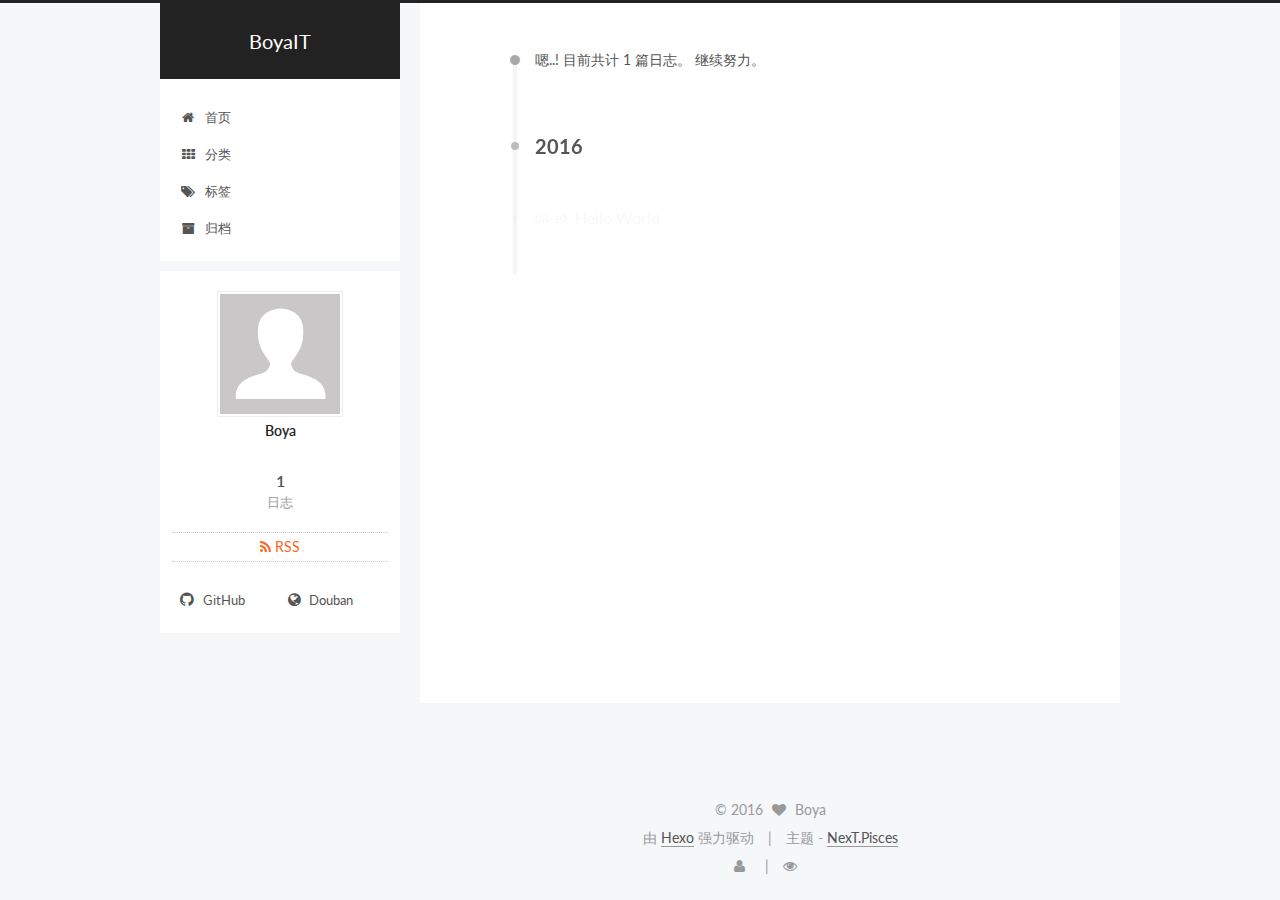
==== archives/index.html @ b57601bb "Site updated: 2016-08-10 15:43:13" ====
<!doctype html>



  


<html class="theme-next pisces use-motion">
<head>
  <meta charset="UTF-8"/>
<meta http-equiv="X-UA-Compatible" content="IE=edge,chrome=1" />
<meta name="viewport" content="width=device-width, initial-scale=1, maximum-scale=1"/>



<meta http-equiv="Cache-Control" content="no-transform" />
<meta http-equiv="Cache-Control" content="no-siteapp" />












  
  
  <link href="/vendors/fancybox/source/jquery.fancybox.css?v=2.1.5" rel="stylesheet" type="text/css" />




  
  
  
  

  
    
    
  

  

  

  

  

  
    
    
    <link href="//fonts.googleapis.com/css?family=Lato:300,300italic,400,400italic,700,700italic&subset=latin,latin-ext" rel="stylesheet" type="text/css">
  






<link href="/vendors/font-awesome/css/font-awesome.min.css?v=4.4.0" rel="stylesheet" type="text/css" />

<link href="/css/main.css?v=5.0.1" rel="stylesheet" type="text/css" />


  <meta name="keywords" content="Hexo, NexT" />





  <link rel="alternate" href="/atom.xml" title="BoyaIT" type="application/atom+xml" />




  <link rel="shortcut icon" type="image/x-icon" href="/favicon.ico?v=5.0.1" />






<meta property="og:type" content="website">
<meta property="og:title" content="BoyaIT">
<meta property="og:url" content="http://boyait.me/archives/index.html">
<meta property="og:site_name" content="BoyaIT">
<meta name="twitter:card" content="summary">
<meta name="twitter:title" content="BoyaIT">



<script type="text/javascript" id="hexo.configuration">
  var NexT = window.NexT || {};
  var CONFIG = {
    scheme: 'Pisces',
    sidebar: {"position":"left","display":"post"},
    fancybox: true,
    motion: true,
    duoshuo: {
      userId: 6317087867717813000,
      author: 'Boya'
    }
  };
</script>




  <link rel="canonical" href="http://boyait.me/archives/"/>

  <title> 归档 | BoyaIT </title>
</head>

<body itemscope itemtype="http://schema.org/WebPage" lang="zh-Hans">

  



  <script type="text/javascript">
    var _hmt = _hmt || [];
    (function() {
      var hm = document.createElement("script");
      hm.src = "//hm.baidu.com/hm.js?7f5e2e673a585fde749315198b9be426";
      var s = document.getElementsByTagName("script")[0];
      s.parentNode.insertBefore(hm, s);
    })();
  </script>








  
  
    
  

  <div class="container one-collumn sidebar-position-left  page-archive  ">
    <div class="headband"></div>

    <header id="header" class="header" itemscope itemtype="http://schema.org/WPHeader">
      <div class="header-inner"><div class="site-meta ">
  

  <div class="custom-logo-site-title">
    <a href="/"  class="brand" rel="start">
      <span class="logo-line-before"><i></i></span>
      <span class="site-title">BoyaIT</span>
      <span class="logo-line-after"><i></i></span>
    </a>
  </div>
  <p class="site-subtitle"></p>
</div>

<div class="site-nav-toggle">
  <button>
    <span class="btn-bar"></span>
    <span class="btn-bar"></span>
    <span class="btn-bar"></span>
  </button>
</div>

<nav class="site-nav">
  

  
    <ul id="menu" class="menu">
      
        
        <li class="menu-item menu-item-home">
          <a href="/" rel="section">
            
              <i class="menu-item-icon fa fa-fw fa-home"></i> <br />
            
            首页
          </a>
        </li>
      
        
        <li class="menu-item menu-item-categories">
          <a href="/categories" rel="section">
            
              <i class="menu-item-icon fa fa-fw fa-th"></i> <br />
            
            分类
          </a>
        </li>
      
        
        <li class="menu-item menu-item-tags">
          <a href="/tags" rel="section">
            
              <i class="menu-item-icon fa fa-fw fa-tags"></i> <br />
            
            标签
          </a>
        </li>
      
        
        <li class="menu-item menu-item-archives">
          <a href="/archives" rel="section">
            
              <i class="menu-item-icon fa fa-fw fa-archive"></i> <br />
            
            归档
          </a>
        </li>
      

      
    </ul>
  

  
</nav>

 </div>
    </header>

    <main id="main" class="main">
      <div class="main-inner">
        <div class="content-wrap">
          <div id="content" class="content">
            

  <section id="posts" class="posts-collapse">
    <span class="archive-move-on"></span>

    <span class="archive-page-counter">
      
      
      
        
      
      嗯..! 目前共计 1 篇日志。 继续努力。
    </span>

    

      
      
      

      
        
        <div class="collection-title">
          <h2 class="archive-year motion-element" id="archive-year-2016">2016</h2>
        </div>
      
      

      

  <article class="post post-type-normal" itemscope itemtype="http://schema.org/Article">
    <header class="post-header">

      <h1 class="post-title">
        
            <a class="post-title-link" href="/articles/2016/08/10/hello-world/" itemprop="url">
              
                <span itemprop="name">Hello World</span>
              
            </a>
        
      </h1>

      <div class="post-meta">
        <time class="post-time" itemprop="dateCreated"
              datetime="2016-08-10T13:40:11+08:00"
              content="2016-08-10" >
          08-10
        </time>
      </div>

    </header>
  </article>



    

  </section>

  



          </div>
          


          

        </div>
        
          
  
  <div class="sidebar-toggle">
    <div class="sidebar-toggle-line-wrap">
      <span class="sidebar-toggle-line sidebar-toggle-line-first"></span>
      <span class="sidebar-toggle-line sidebar-toggle-line-middle"></span>
      <span class="sidebar-toggle-line sidebar-toggle-line-last"></span>
    </div>
  </div>

  <aside id="sidebar" class="sidebar">
    <div class="sidebar-inner">

      

      

      <section class="site-overview sidebar-panel  sidebar-panel-active ">
        <div class="site-author motion-element" itemprop="author" itemscope itemtype="http://schema.org/Person">
          <img class="site-author-image" itemprop="image"
               src="/images/avatar.gif"
               alt="Boya" />
          <p class="site-author-name" itemprop="name">Boya</p>
          <p class="site-description motion-element" itemprop="description"></p>
        </div>
        <nav class="site-state motion-element">
          <div class="site-state-item site-state-posts">
            <a href="/archives">
              <span class="site-state-item-count">1</span>
              <span class="site-state-item-name">日志</span>
            </a>
          </div>

          

          

        </nav>

        
          <div class="feed-link motion-element">
            <a href="/atom.xml" rel="alternate">
              <i class="fa fa-rss"></i>
              RSS
            </a>
          </div>
        

        <div class="links-of-author motion-element">
          
            
              <span class="links-of-author-item">
                <a href="https://github.com/boyazuo" target="_blank" title="GitHub">
                  
                    <i class="fa fa-fw fa-github"></i>
                  
                  GitHub
                </a>
              </span>
            
              <span class="links-of-author-item">
                <a href="https://www.douban.com/people/72585938/" target="_blank" title="Douban">
                  
                    <i class="fa fa-fw fa-globe"></i>
                  
                  Douban
                </a>
              </span>
            
          
        </div>

        
        

        
        

      </section>

      

    </div>
  </aside>


        
      </div>
    </main>

    <footer id="footer" class="footer">
      <div class="footer-inner">
        <div class="copyright" >
  
  &copy; 
  <span itemprop="copyrightYear">2016</span>
  <span class="with-love">
    <i class="fa fa-heart"></i>
  </span>
  <span class="author" itemprop="copyrightHolder">Boya</span>
</div>

<div class="powered-by">
  由 <a class="theme-link" href="https://hexo.io">Hexo</a> 强力驱动
</div>

<div class="theme-info">
  主题 -
  <a class="theme-link" href="https://github.com/iissnan/hexo-theme-next">
    NexT.Pisces
  </a>
</div>

        

<div class="busuanzi-count">

  <script async src="https://dn-lbstatics.qbox.me/busuanzi/2.3/busuanzi.pure.mini.js"></script>

  
    <span class="site-uv"><i class="fa fa-user"></i><span class="busuanzi-value" id="busuanzi_value_site_uv"></span></span>
  

  
    <span class="site-pv"><i class="fa fa-eye"></i><span class="busuanzi-value" id="busuanzi_value_site_pv"></span></span>
  
  
</div>



        
      </div>
    </footer>

    <div class="back-to-top">
      <i class="fa fa-arrow-up"></i>
    </div>
  </div>

  

<script type="text/javascript">
  if (Object.prototype.toString.call(window.Promise) !== '[object Function]') {
    window.Promise = null;
  }
</script>









  



  
  <script type="text/javascript" src="/vendors/jquery/index.js?v=2.1.3"></script>

  
  <script type="text/javascript" src="/vendors/fastclick/lib/fastclick.min.js?v=1.0.6"></script>

  
  <script type="text/javascript" src="/vendors/jquery_lazyload/jquery.lazyload.js?v=1.9.7"></script>

  
  <script type="text/javascript" src="/vendors/velocity/velocity.min.js?v=1.2.1"></script>

  
  <script type="text/javascript" src="/vendors/velocity/velocity.ui.min.js?v=1.2.1"></script>

  
  <script type="text/javascript" src="/vendors/fancybox/source/jquery.fancybox.pack.js?v=2.1.5"></script>


  


  <script type="text/javascript" src="/js/src/utils.js?v=5.0.1"></script>

  <script type="text/javascript" src="/js/src/motion.js?v=5.0.1"></script>



  
  


  <script type="text/javascript" src="/js/src/affix.js?v=5.0.1"></script>

  <script type="text/javascript" src="/js/src/schemes/pisces.js?v=5.0.1"></script>



  
  
    <script type="text/javascript" id="motion.page.archive">
      $('.archive-year').velocity('transition.slideLeftIn');
    </script>
  


  


  <script type="text/javascript" src="/js/src/bootstrap.js?v=5.0.1"></script>



  

  
    
  

  <script type="text/javascript">
    var duoshuoQuery = {short_name:"boyait"};
    (function() {
      var ds = document.createElement('script');
      ds.type = 'text/javascript';ds.async = true;
      ds.id = 'duoshuo-script';
      ds.src = (document.location.protocol == 'https:' ? 'https:' : 'http:') + '//static.duoshuo.com/embed.js';
      ds.charset = 'UTF-8';
      (document.getElementsByTagName('head')[0]
      || document.getElementsByTagName('body')[0]).appendChild(ds);
    })();
  </script>

  
    
    <script src="/vendors/ua-parser-js/dist/ua-parser.min.js?v=0.7.9"></script>
    <script src="/js/src/hook-duoshuo.js"></script>
  






  
  

  

  

  
  <script src="https://cdn1.lncld.net/static/js/av-core-mini-0.6.1.js"></script>
  <script>AV.initialize("lYGAeiNfBpn5uEv090cqtEOA-gzGzoHsz", "VI514icmDqHjA07w2UL7P1Bz");</script>
  <script>
    function showTime(Counter) {
      var query = new AV.Query(Counter);
      var entries = [];
      var $visitors = $(".leancloud_visitors");

      $visitors.each(function () {
        entries.push( $(this).attr("id").trim() );
      });

      query.containedIn('url', entries);
      query.find()
        .done(function (results) {
          var COUNT_CONTAINER_REF = '.leancloud-visitors-count';

          if (results.length === 0) {
            $visitors.find(COUNT_CONTAINER_REF).text(0);
            return;
          }

          for (var i = 0; i < results.length; i++) {
            var item = results[i];
            var url = item.get('url');
            var time = item.get('time');
            var element = document.getElementById(url);

            $(element).find(COUNT_CONTAINER_REF).text(time);
          }
          for(var i = 0; i < entries.length; i++) {
            var url = entries[i];
            var element = document.getElementById(url);
            var countSpan = $(element).find(COUNT_CONTAINER_REF);
            if( countSpan.text() == '') {
              countSpan.text(0);
            }
          }
        })
        .fail(function (object, error) {
          console.log("Error: " + error.code + " " + error.message);
        });
    }

    function addCount(Counter) {
      var $visitors = $(".leancloud_visitors");
      var url = $visitors.attr('id').trim();
      var title = $visitors.attr('data-flag-title').trim();
      var query = new AV.Query(Counter);

      query.equalTo("url", url);
      query.find({
        success: function(results) {
          if (results.length > 0) {
            var counter = results[0];
            counter.fetchWhenSave(true);
            counter.increment("time");
            counter.save(null, {
              success: function(counter) {
                var $element = $(document.getElementById(url));
                $element.find('.leancloud-visitors-count').text(counter.get('time'));
              },
              error: function(counter, error) {
                console.log('Failed to save Visitor num, with error message: ' + error.message);
              }
            });
          } else {
            var newcounter = new Counter();
            /* Set ACL */
            var acl = new AV.ACL();
            acl.setPublicReadAccess(true);
            acl.setPublicWriteAccess(true);
            newcounter.setACL(acl);
            /* End Set ACL */
            newcounter.set("title", title);
            newcounter.set("url", url);
            newcounter.set("time", 1);
            newcounter.save(null, {
              success: function(newcounter) {
                var $element = $(document.getElementById(url));
                $element.find('.leancloud-visitors-count').text(newcounter.get('time'));
              },
              error: function(newcounter, error) {
                console.log('Failed to create');
              }
            });
          }
        },
        error: function(error) {
          console.log('Error:' + error.code + " " + error.message);
        }
      });
    }

    $(function() {
      var Counter = AV.Object.extend("Counter");
      if ($('.leancloud_visitors').length == 1) {
        addCount(Counter);
      } else if ($('.post-title-link').length > 1) {
        showTime(Counter);
      }
    });
  </script>



  

</body>
</html>
---- css/main.css ----
/* normalize.css v3.0.2 | MIT License | git.io/normalize */
html {
  font-family: sans-serif; /* 1 */
  -ms-text-size-adjust: 100%; /* 2 */
  -webkit-text-size-adjust: 100%; /* 2 */
}
body {
  margin: 0;
}
article,
aside,
details,
figcaption,
figure,
footer,
header,
hgroup,
main,
menu,
nav,
section,
summary {
  display: block;
}
audio,
canvas,
progress,
video {
  display: inline-block; /* 1 */
  vertical-align: baseline; /* 2 */
}
audio:not([controls]) {
  display: none;
  height: 0;
}
[hidden],
template {
  display: none;
}
a {
  background-color: transparent;
}
a:active,
a:hover {
  outline: 0;
}
abbr[title] {
  border-bottom: 1px dotted;
}
b,
strong {
  font-weight: bold;
}
dfn {
  font-style: italic;
}
h1 {
  font-size: 2em;
  margin: 0.67em 0;
}
mark {
  background: #ff0;
  color: #000;
}
small {
  font-size: 80%;
}
sub,
sup {
  font-size: 75%;
  line-height: 0;
  position: relative;
  vertical-align: baseline;
}
sup {
  top: -0.5em;
}
sub {
  bottom: -0.25em;
}
img {
  border: 0;
}
svg:not(:root) {
  overflow: hidden;
}
figure {
  margin: 1em 40px;
}
hr {
  -moz-box-sizing: content-box;
  box-sizing: content-box;
  height: 0;
}
pre {
  overflow: auto;
}
code,
kbd,
pre,
samp {
  font-family: monospace, monospace;
  font-size: 1em;
}
button,
input,
optgroup,
select,
textarea {
  color: inherit; /* 1 */
  font: inherit; /* 2 */
  margin: 0; /* 3 */
}
button {
  overflow: visible;
}
button,
select {
  text-transform: none;
}
button,
html input[type="button"],
input[type="reset"],
input[type="submit"] {
  -webkit-appearance: button; /* 2 */
  cursor: pointer; /* 3 */
}
button[disabled],
html input[disabled] {
  cursor: default;
}
button::-moz-focus-inner,
input::-moz-focus-inner {
  border: 0;
  padding: 0;
}
input {
  line-height: normal;
}
input[type="checkbox"],
input[type="radio"] {
  box-sizing: border-box; /* 1 */
  padding: 0; /* 2 */
}
input[type="number"]::-webkit-inner-spin-button,
input[type="number"]::-webkit-outer-spin-button {
  height: auto;
}
input[type="search"] {
  -webkit-appearance: textfield; /* 1 */
  -moz-box-sizing: content-box;
  -webkit-box-sizing: content-box; /* 2 */
  box-sizing: content-box;
}
input[type="search"]::-webkit-search-cancel-button,
input[type="search"]::-webkit-search-decoration {
  -webkit-appearance: none;
}
fieldset {
  border: 1px solid #c0c0c0;
  margin: 0 2px;
  padding: 0.35em 0.625em 0.75em;
}
legend {
  border: 0; /* 1 */
  padding: 0; /* 2 */
}
textarea {
  overflow: auto;
}
optgroup {
  font-weight: bold;
}
table {
  border-collapse: collapse;
  border-spacing: 0;
}
td,
th {
  padding: 0;
}
::selection {
  background: #262a30;
  color: #fff;
}
body {
  position: relative;
  font-family: 'Lato', "PingFang SC", "Microsoft YaHei", sans-serif;
  font-size: 14px;
  line-height: 2;
  color: #555;
  background: #fff;
}
@media (max-width: 767px) {
  body {
    padding-right: 0 !important;
  }
}
@media (min-width: 768px) and (max-width: 991px) {
  body {
    padding-right: 0 !important;
  }
}
@media (min-width: 1600px) {
  body {
    font-size: 16px;
  }
}
h1,
h2,
h3,
h4,
h5,
h6 {
  margin: 0;
  padding: 0;
  font-weight: bold;
  line-height: 1.5;
  font-family: 'Lato', "PingFang SC", "Microsoft YaHei", sans-serif;
}
h2,
h3,
h4,
h5,
h6 {
  margin: 20px 0 15px;
}
h1 {
  font-size: 22px;
}
@media (max-width: 767px) {
  h1 {
    font-size: 18px;
  }
}
h2 {
  font-size: 20px;
}
@media (max-width: 767px) {
  h2 {
    font-size: 16px;
  }
}
h3 {
  font-size: 18px;
}
@media (max-width: 767px) {
  h3 {
    font-size: 14px;
  }
}
h4 {
  font-size: 16px;
}
@media (max-width: 767px) {
  h4 {
    font-size: 12px;
  }
}
h5 {
  font-size: 14px;
}
@media (max-width: 767px) {
  h5 {
    font-size: 10px;
  }
}
h6 {
  font-size: 12px;
}
@media (max-width: 767px) {
  h6 {
    font-size: 8px;
  }
}
p {
  margin: 0 0 25px 0;
}
a {
  color: #555;
  text-decoration: none;
  border-bottom: 1px solid #999;
  word-wrap: break-word;
}
a:hover {
  color: #222;
  border-bottom-color: #222;
}
ul {
  list-style: none;
}
blockquote {
  margin: 0;
  padding: 0;
}
img {
  display: block;
  margin: auto;
  max-width: 100%;
  height: auto;
}
hr {
  margin: 40px 0;
  height: 3px;
  border: none;
  background-color: #ddd;
  background-image: repeating-linear-gradient(-45deg, #fff, #fff 4px, transparent 4px, transparent 8px);
}
blockquote {
  padding: 0 15px;
  color: #666;
  border-left: 4px solid #ddd;
}
blockquote cite::before {
  content: "-";
  padding: 0 5px;
}
dt {
  font-weight: 700;
}
dd {
  margin: 0;
  padding: 0;
}
.text-left {
  text-align: left;
}
.text-center {
  text-align: center;
}
.text-right {
  text-align: right;
}
.text-justify {
  text-align: justify;
}
.text-nowrap {
  white-space: nowrap;
}
.text-lowercase {
  text-transform: lowercase;
}
.text-uppercase {
  text-transform: uppercase;
}
.text-capitalize {
  text-transform: capitalize;
}
.center-block {
  display: block;
  margin-left: auto;
  margin-right: auto;
}
.clearfix:before,
.clearfix:after {
  content: " ";
  display: table;
}
.clearfix:after {
  clear: both;
}
.pullquote {
  width: 45%;
}
.pullquote.left {
  float: left;
  margin-left: 5px;
  margin-right: 10px;
}
.pullquote.right {
  float: right;
  margin-left: 10px;
  margin-right: 5px;
}
.affix.affix.affix {
  position: fixed;
}
.translation {
  margin-top: -20px;
  font-size: 14px;
  color: #999;
}
.scrollbar-measure {
  width: 100px;
  height: 100px;
  overflow: scroll;
  position: absolute;
  top: -9999px;
}
.use-motion .motion-element {
  opacity: 0;
}
#local-search-input {
  padding: 3px;
  border: none;
  text-indent: 14px;
  border-radius: 0;
  width: 140px;
  outline: none;
  border-bottom: 1px solid #999;
  background: inherit;
  opacity: 0.5;
}
#local-search-input:focus {
  opacity: 1;
}
.search-icon {
  position: absolute;
  top: 9px;
}
table {
  margin: 20px 0;
  width: 100%;
  border-collapse: collapse;
  border-spacing: 0;
  border: 1px solid #ddd;
  font-size: 14px;
  table-layout: fixed;
  word-wrap: break-all;
}
table>tbody>tr:nth-of-type(odd) {
  background-color: #f9f9f9;
}
table>tbody>tr:hover {
  background-color: #f5f5f5;
}
caption,
th,
td {
  padding: 8px;
  text-align: left;
  vertical-align: middle;
  font-weight: normal;
}
th,
td {
  border-bottom: 3px solid #ddd;
  border-right: 1px solid #eee;
}
th {
  padding-bottom: 10px;
  font-weight: 700;
}
td {
  border-bottom-width: 1px;
}
html,
body {
  height: 100%;
}
.container {
  position: relative;
  min-height: 100%;
}
.header-inner {
  margin: 0 auto;
  padding: 100px 0 70px;
  width: 700px;
}
@media (min-width: 1600px) {
  .container .header-inner {
    width: 900px;
  }
}
.main {
  padding-bottom: 150px;
}
.main-inner {
  margin: 0 auto;
  width: 700px;
}
@media (min-width: 1600px) {
  .container .main-inner {
    width: 900px;
  }
}
.footer {
  position: absolute;
  left: 0;
  bottom: 0;
  width: 100%;
  min-height: 50px;
}
.footer-inner {
  box-sizing: border-box;
  margin: 20px auto;
  width: 700px;
}
@media (min-width: 1600px) {
  .container .footer-inner {
    width: 900px;
  }
}
pre,
.highlight {
  overflow: auto;
  margin: 20px 0;
  padding: 15px;
  font-size: 13px;
  color: #4d4d4c;
  background: #f7f7f7;
  line-height: 1.6;
}
pre,
code {
  font-family: consolas, Menlo, "PingFang SC", "Microsoft YaHei", monospace;
}
code {
  padding: 2px 4px;
  word-break: break-all;
  color: #555;
  background: #eee;
  border-radius: 4px;
  font-size: 13px;
}
pre code {
  padding: 0;
  color: #4d4d4c;
  background: none;
  text-shadow: none;
}
.highlight pre {
  border: none;
  margin: 0;
  padding: 1px;
}
.highlight table {
  margin: 0;
  width: auto;
  border: none;
}
.highlight td {
  border: none;
  padding: 0;
}
.highlight figcaption {
  font-size: 1em;
  color: #4d4d4c;
  line-height: 1em;
  margin-bottom: 1em;
}
.highlight figcaption:before,
.highlight figcaption:after {
  content: " ";
  display: table;
}
.highlight figcaption:after {
  clear: both;
}
.highlight figcaption a {
  float: right;
  color: #4d4d4c;
}
.highlight figcaption a:hover {
  border-bottom-color: #4d4d4c;
}
.highlight .gutter pre {
  color: #666;
  text-align: right;
  padding-right: 20px;
}
.highlight .line {
  height: 20px;
}
.gist table {
  width: auto;
}
.gist table td {
  border: none;
}
pre .comment {
  color: #8e908c;
}
pre .variable,
pre .attribute,
pre .tag,
pre .regexp,
pre .ruby .constant,
pre .xml .tag .title,
pre .xml .pi,
pre .xml .doctype,
pre .html .doctype,
pre .css .id,
pre .css .class,
pre .css .pseudo {
  color: #c82829;
}
pre .number,
pre .preprocessor,
pre .built_in,
pre .literal,
pre .params,
pre .constant,
pre .command {
  color: #f5871f;
}
pre .ruby .class .title,
pre .css .rules .attribute,
pre .string,
pre .value,
pre .inheritance,
pre .header,
pre .ruby .symbol,
pre .xml .cdata,
pre .special,
pre .number,
pre .formula {
  color: #718c00;
}
pre .title,
pre .css .hexcolor {
  color: #3e999f;
}
pre .function,
pre .python .decorator,
pre .python .title,
pre .ruby .function .title,
pre .ruby .title .keyword,
pre .perl .sub,
pre .javascript .title,
pre .coffeescript .title {
  color: #4271ae;
}
pre .keyword,
pre .javascript .function {
  color: #8959a8;
}
.full-image.full-image.full-image {
  border: none;
  max-width: 100%;
  width: auto;
  margin: 20px auto;
}
@media (min-width: 992px) {
  .full-image.full-image.full-image {
    max-width: none;
    width: 126%;
    margin: 0 -13%;
  }
}
.blockquote-center,
.page-home .post-type-quote blockquote,
.page-post-detail .post-type-quote blockquote {
  position: relative;
  margin: 40px 0;
  padding: 0;
  border-left: none;
  text-align: center;
}
.blockquote-center::before,
.page-home .post-type-quote blockquote::before,
.page-post-detail .post-type-quote blockquote::before,
.blockquote-center::after,
.page-home .post-type-quote blockquote::after,
.page-post-detail .post-type-quote blockquote::after {
  position: absolute;
  content: ' ';
  display: block;
  width: 100%;
  height: 24px;
  opacity: 0.2;
  background-repeat: no-repeat;
  background-position: 0 -6px;
  background-size: 22px 22px;
}
.blockquote-center::before,
.page-home .post-type-quote blockquote::before,
.page-post-detail .post-type-quote blockquote::before {
  top: -20px;
  background-image: url("../images/quote-l.svg");
  border-top: 1px solid #ccc;
}
.blockquote-center::after,
.page-home .post-type-quote blockquote::after,
.page-post-detail .post-type-quote blockquote::after {
  bottom: -20px;
  background-image: url("../images/quote-r.svg");
  border-bottom: 1px solid #ccc;
  background-position: 100% 8px;
}
.blockquote-center p,
.page-home .post-type-quote blockquote p,
.page-post-detail .post-type-quote blockquote p,
.blockquote-center div,
.page-home .post-type-quote blockquote div,
.page-post-detail .post-type-quote blockquote div {
  text-align: center;
}
.post .post-body .group-picture img {
  box-sizing: border-box;
  padding: 0 3px;
  border: none;
}
.post .group-picture-row {
  overflow: hidden;
  margin-top: 6px;
}
.post .group-picture-row:first-child {
  margin-top: 0;
}
.post .group-picture-column {
  float: left;
}
.page-post-detail .post-body .group-picture-column {
  float: none;
  margin-top: 10px;
  width: auto !important;
}
.page-post-detail .post-body .group-picture-column img {
  margin: 0 auto;
}
.page-archive .group-picture-container {
  overflow: hidden;
}
.page-archive .group-picture-row {
  float: left;
}
.page-archive .group-picture-row:first-child {
  margin-top: 6px;
}
.page-archive .group-picture-column {
  max-width: 150px;
  max-height: 150px;
}
.btn {
  display: inline-block;
  padding: 0 20px;
  font-size: 14px;
  color: #fff;
  background: #222;
  border: 2px solid #555;
  text-decoration: none;
  border-radius: 0;
  transition-property: background-color;
  transition-duration: 0.2s;
  transition-timing-function: ease-in-out;
  transition-delay: 0s;
}
.btn:hover,
.post-more-link .btn:hover {
  border-color: #222;
  color: #fff;
  background: #222;
}
.btn-bar {
  display: block;
  width: 22px;
  height: 2px;
  background: #555;
  border-radius: 1px;
}
.btn-bar+.btn-bar {
  margin-top: 4px;
}
.pagination {
  margin: 120px 0 40px;
  text-align: center;
  border-top: 1px solid #eee;
}
.page-number-basic,
.pagination .prev,
.pagination .next,
.pagination .page-number,
.pagination .space {
  display: inline-block;
  position: relative;
  top: -1px;
  margin: 0 10px;
  padding: 0 10px;
  line-height: 30px;
}
@media (max-width: 767px) {
  .page-number-basic,
  .pagination .prev,
  .pagination .next,
  .pagination .page-number,
  .pagination .space {
    margin: 0 5px;
  }
}
.pagination .prev,
.pagination .next,
.pagination .page-number {
  border-bottom: 0;
  border-top: 1px solid #eee;
  transition-property: border-color;
  transition-duration: 0.2s;
  transition-timing-function: ease-in-out;
  transition-delay: 0s;
}
.pagination .prev:hover,
.pagination .next:hover,
.pagination .page-number:hover {
  border-top-color: #222;
}
.pagination .space {
  padding: 0;
  margin: 0;
}
.pagination .prev {
  margin-left: 0;
}
.pagination .next {
  margin-right: 0;
}
.pagination .page-number.current {
  color: #fff;
  background: #ccc;
  border-top-color: #ccc;
}
@media (max-width: 767px) {
  .pagination {
    border-top: none;
  }
  .pagination .prev,
  .pagination .next,
  .pagination .page-number {
    margin-bottom: 10px;
    border-top: 0;
    border-bottom: 1px solid #eee;
  }
  .pagination .prev:hover,
  .pagination .next:hover,
  .pagination .page-number:hover {
    border-bottom-color: #222;
  }
}
.comments {
  margin: 60px 20px 0;
}
.tag-cloud {
  text-align: center;
}
.tag-cloud a {
  display: inline-block;
  margin: 10px;
}
.back-to-top {
  box-sizing: border-box;
  position: fixed;
  bottom: -100px;
  right: 50px;
  z-index: 1050;
  padding: 0 6px;
  width: 25px;
  background: #222;
  font-size: 12px;
  opacity: 0.6;
  color: #fff;
  cursor: pointer;
  text-align: center;
  -webkit-transform: translateZ(0);
  transition-property: bottom;
  transition-duration: 0.2s;
  transition-timing-function: ease-in-out;
  transition-delay: 0s;
}
@media (max-width: 767px) {
  .back-to-top {
    display: none;
  }
}
@media (min-width: 768px) and (max-width: 991px) {
  .back-to-top {
    display: none;
  }
}
.back-to-top.back-to-top-on {
  bottom: 40px;
}
.header {
  background: #fff;
}
.header-inner {
  position: relative;
}
.headband {
  height: 3px;
  background: #222;
}
.site-meta {
  margin: 0;
  text-align: center;
}
@media (max-width: 767px) {
  .site-meta {
    text-align: center;
  }
}
.brand {
  position: relative;
  display: inline-block;
  padding: 0 40px;
  color: #fff;
  background: #222;
  border-bottom: none;
}
.brand:hover {
  color: #fff;
}
.logo {
  display: inline-block;
  margin-right: 5px;
  line-height: 36px;
  vertical-align: top;
}
.site-title {
  display: inline-block;
  vertical-align: top;
  line-height: 36px;
  font-size: 20px;
  font-weight: normal;
  font-family: 'Lato', "PingFang SC", "Microsoft YaHei", sans-serif;
}
.site-subtitle {
  margin-top: 10px;
  font-size: 13px;
  color: #ddd;
}
.use-motion .brand {
  opacity: 0;
}
.use-motion .logo,
.use-motion .site-title,
.use-motion .site-subtitle {
  opacity: 0;
  position: relative;
  top: -10px;
}
.site-nav-toggle {
  display: none;
  position: absolute;
  top: 10px;
  left: 10px;
}
@media (max-width: 767px) {
  .site-nav-toggle {
    display: block;
  }
}
.site-nav-toggle button {
  margin-top: 2px;
  padding: 9px 10px;
  background: transparent;
  border: none;
}
@media (max-width: 767px) {
  .site-nav {
    display: none;
    margin: 0 -10px;
    padding: 0 10px;
    clear: both;
    border-top: 1px solid #ddd;
  }
}
@media (min-width: 768px) and (max-width: 991px) {
  .site-nav {
    display: block !important;
  }
}
@media (min-width: 992px) {
  .site-nav {
    display: block !important;
  }
}
.menu {
  margin-top: 20px;
  padding-left: 0;
  text-align: center;
}
.menu .menu-item {
  display: inline-block;
  margin: 0 10px;
}
@media screen and (max-width: 767px) {
  .menu .menu-item {
    margin-top: 10px;
  }
}
.menu .menu-item a {
  display: block;
  font-size: 13px;
  text-transform: capitalize;
  line-height: inherit;
  border-bottom: 1px solid transparent;
  transition-property: border-color;
  transition-duration: 0.2s;
  transition-timing-function: ease-in-out;
  transition-delay: 0s;
}
.menu .menu-item a:hover,
.menu-item-active a {
  border-bottom-color: #222;
}
.menu .menu-item .fa {
  margin-right: 5px;
}
.use-motion .menu-item {
  opacity: 0;
}
.post-body {
  font-family: 'Lato', "PingFang SC", "Microsoft YaHei", sans-serif;
}
@media (max-width: 767px) {
  .post-body {
    word-break: break-word;
  }
}
.post-body .fancybox img {
  display: block !important;
  margin: 0 auto;
  cursor: pointer;
  cursor: zoom-in;
  cursor: -webkit-zoom-in;
}
.post-body .image-caption,
.post-body .figure .caption {
  margin: 10px auto 15px;
  text-align: center;
  font-size: 14px;
  color: #999;
  font-weight: bold;
  line-height: 1;
}
.post-sticky-flag {
  display: inline-block;
  font-size: 16px;
  -ms-transform: rotate(30deg);
  -webkit-transform: rotate(30deg);
  -moz-transform: rotate(30deg);
  -ms-transform: rotate(30deg);
  -o-transform: rotate(30deg);
  transform: rotate(30deg);
}
.posts-expand {
  padding-top: 40px;
}
@media (max-width: 767px) {
  .posts-expand {
    margin: 0 20px;
  }
  .post-body pre,
  .post-body .highlight {
    padding: 10px;
  }
  .post-body pre .gutter pre,
  .post-body .highlight .gutter pre {
    padding-right: 10px;
  }
}
@media (min-width: 992px) {
  .posts-expand .post-body {
    text-align: justify;
  }
}
.posts-expand .post-body h2,
.posts-expand .post-body h3,
.posts-expand .post-body h4,
.posts-expand .post-body h5,
.posts-expand .post-body h6 {
  padding-top: 10px;
}
.posts-expand .post-body h2 .header-anchor,
.posts-expand .post-body h3 .header-anchor,
.posts-expand .post-body h4 .header-anchor,
.posts-expand .post-body h5 .header-anchor,
.posts-expand .post-body h6 .header-anchor {
  float: right;
  margin-left: 10px;
  color: #ccc;
  border-bottom-style: none;
  visibility: hidden;
}
.posts-expand .post-body h2 .header-anchor:hover,
.posts-expand .post-body h3 .header-anchor:hover,
.posts-expand .post-body h4 .header-anchor:hover,
.posts-expand .post-body h5 .header-anchor:hover,
.posts-expand .post-body h6 .header-anchor:hover {
  color: inherit;
}
.posts-expand .post-body h2:hover .header-anchor,
.posts-expand .post-body h3:hover .header-anchor,
.posts-expand .post-body h4:hover .header-anchor,
.posts-expand .post-body h5:hover .header-anchor,
.posts-expand .post-body h6:hover .header-anchor {
  visibility: visible;
}
.posts-expand .post-body ul li {
  list-style: circle;
}
.posts-expand .post-body img {
  box-sizing: border-box;
  margin: auto;
  padding: 3px;
  border: 1px solid #ddd;
}
.posts-expand .fancybox img {
  margin: 0 auto;
}
@media (max-width: 767px) {
  .posts-collapse {
    margin: 0 20px;
  }
  .posts-collapse .post-title,
  .posts-collapse .post-meta {
    display: block;
    width: auto;
    text-align: left;
  }
}
.posts-collapse {
  position: relative;
  z-index: 1010;
  margin-left: 55px;
}
.posts-collapse::after {
  content: " ";
  position: absolute;
  top: 20px;
  left: 0;
  margin-left: -2px;
  width: 4px;
  height: 100%;
  background: #f5f5f5;
  z-index: -1;
}
@media (max-width: 767px) {
  .posts-collapse {
    margin: 0 20px;
  }
}
.posts-collapse .collection-title {
  position: relative;
  margin: 60px 0;
}
.posts-collapse .collection-title h2 {
  margin-left: 20px;
}
.posts-collapse .collection-title small {
  color: #bbb;
}
.posts-collapse .collection-title::before {
  content: " ";
  position: absolute;
  left: 0;
  top: 50%;
  margin-left: -4px;
  margin-top: -4px;
  width: 8px;
  height: 8px;
  background: #bbb;
  border-radius: 50%;
}
.posts-collapse .post {
  margin: 30px 0;
}
.posts-collapse .post-header {
  position: relative;
  transition-duration: 0.2s;
  transition-timing-function: ease-in-out;
  transition-delay: 0s;
  transition-property: border;
  border-bottom: 1px dashed #ccc;
}
.posts-collapse .post-header::before {
  content: " ";
  position: absolute;
  left: 0;
  top: 12px;
  width: 6px;
  height: 6px;
  margin-left: -4px;
  background: #bbb;
  border-radius: 50%;
  border: 1px solid #fff;
  transition-duration: 0.2s;
  transition-timing-function: ease-in-out;
  transition-delay: 0s;
  transition-property: background;
}
.posts-collapse .post-header:hover {
  border-bottom-color: #666;
}
.posts-collapse .post-header:hover::before {
  background: #222;
}
.posts-collapse .post-meta {
  position: absolute;
  font-size: 12px;
  left: 20px;
  top: 5px;
}
.posts-collapse .post-comments-count {
  display: none;
}
.posts-collapse .post-title {
  margin-left: 60px;
  font-size: 16px;
  font-weight: normal;
  line-height: inherit;
}
.posts-collapse .post-title::after {
  margin-left: 3px;
  opacity: 0.6;
}
.posts-collapse .post-title a {
  color: #666;
  border-bottom: none;
}
.page-home .post-type-quote .post-header,
.page-post-detail .post-type-quote .post-header,
.page-home .post-type-quote .post-tags,
.page-post-detail .post-type-quote .post-tags {
  display: none;
}
.posts-expand .post-title {
  font-size: 26px;
  text-align: center;
  word-break: break-word;
  font-weight: 300;
}
@media (max-width: 767px) {
  .posts-expand .post-title {
    font-size: 22px;
  }
}
.posts-expand .post-title-link {
  display: inline-block;
  position: relative;
  color: #555;
  border-bottom: none;
  line-height: 1.2;
  vertical-align: top;
}
.posts-expand .post-title-link::before {
  content: "";
  position: absolute;
  width: 100%;
  height: 2px;
  bottom: 0;
  left: 0;
  background-color: #000;
  visibility: hidden;
  -webkit-transform: scaleX(0);
  -moz-transform: scaleX(0);
  -ms-transform: scaleX(0);
  -o-transform: scaleX(0);
  transform: scaleX(0);
  transition-duration: 0.2s;
  transition-timing-function: ease-in-out;
  transition-delay: 0s;
}
.posts-expand .post-title-link:hover::before {
  visibility: visible;
  -webkit-transform: scaleX(1);
  -moz-transform: scaleX(1);
  -ms-transform: scaleX(1);
  -o-transform: scaleX(1);
  transform: scaleX(1);
}
.posts-expand .post-title-link .fa {
  font-size: 16px;
}
.posts-expand .post-meta {
  margin: 3px 0 60px 0;
  color: #999;
  font-family: 'Lato', "PingFang SC", "Microsoft YaHei", sans-serif;
  font-size: 12px;
  text-align: center;
}
.posts-expand .post-meta .post-category-list {
  display: inline-block;
  margin: 0;
  padding: 3px;
}
.posts-expand .post-meta .post-category-list-link {
  color: #999;
}
.post-meta-item-icon {
  display: none;
  margin-right: 3px;
}
@media (min-width: 768px) and (max-width: 991px) {
  .post-meta-item-icon {
    display: inline-block;
  }
}
@media (max-width: 767px) {
  .post-meta-item-icon {
    display: inline-block;
  }
}
@media (min-width: 768px) and (max-width: 991px) {
  .post-meta-item-text {
    display: none;
  }
}
@media (max-width: 767px) {
  .post-meta-item-text {
    display: none;
  }
}
@media (max-width: 767px) {
  .posts-expand .post-comments-count {
    display: none;
  }
}
.post-more-link {
  margin-top: 50px;
}
.post-more-link .btn {
  color: #555;
  font-size: 14px;
  background: #fff;
  border-radius: 2px;
  line-height: 2;
}
.posts-expand .post-tags {
  margin-top: 40px;
  text-align: center;
}
.posts-expand .post-tags a {
  display: inline-block;
  margin-right: 10px;
  font-size: 13px;
}
.post-nav {
  overflow: hidden;
  margin-top: 60px;
  padding: 10px;
  white-space: nowrap;
  border-top: 1px solid #eee;
}
.post-nav-item {
  display: inline-block;
  width: 50%;
  white-space: normal;
}
.post-nav-item a {
  position: relative;
  display: inline-block;
  line-height: 25px;
  font-size: 14px;
  color: #555;
  border-bottom: none;
}
.post-nav-item a:hover {
  color: #222;
  border-bottom: none;
}
.post-nav-item a:active {
  top: 2px;
}
.post-nav-item a i {
  font-size: 12px;
}
.post-nav-prev {
  text-align: right;
}
.posts-expand .post-eof {
  display: block;
  margin: 80px auto 60px;
  width: 8%;
  height: 1px;
  background: #ccc;
  text-align: center;
}
.post:last-child .post-eof.post-eof.post-eof {
  display: none;
}
.post-gallery {
  display: table;
  table-layout: fixed;
  width: 100%;
  border-collapse: separate;
}
.post-gallery-row {
  display: table-row;
}
.post-gallery .post-gallery-img {
  display: table-cell;
  text-align: center;
  vertical-align: middle;
  border: none;
}
.post-gallery .post-gallery-img img {
  max-width: 100%;
  max-height: 100%;
  border: none;
}
.fancybox-close,
.fancybox-close:hover {
  border: none;
}
.sidebar {
  position: fixed;
  right: 0;
  top: 0;
  bottom: 0;
  width: 0;
  z-index: 1040;
  box-shadow: inset 0 2px 6px #000;
  background: #222;
  -webkit-transform: translateZ(0);
}
.sidebar a {
  color: #999;
  border-bottom-color: #555;
}
.sidebar a:hover {
  color: #eee;
}
@media (min-width: 768px) and (max-width: 991px) {
  .sidebar {
    display: none !important;
  }
}
@media (max-width: 767px) {
  .sidebar {
    display: none !important;
  }
}
.sidebar-inner {
  position: relative;
  padding: 20px 10px;
  color: #999;
  text-align: center;
}
.sidebar-toggle {
  position: fixed;
  right: 50px;
  bottom: 45px;
  width: 15px;
  height: 15px;
  padding: 5px;
  background: #222;
  line-height: 0;
  z-index: 1050;
  cursor: pointer;
  -webkit-transform: translateZ(0);
}
@media (min-width: 768px) and (max-width: 991px) {
  .sidebar-toggle {
    display: none;
  }
}
@media (max-width: 767px) {
  .sidebar-toggle {
    display: none;
  }
}
.sidebar-toggle-line {
  position: relative;
  display: inline-block;
  vertical-align: top;
  height: 2px;
  width: 100%;
  background: #fff;
  margin-top: 3px;
}
.sidebar-toggle-line:first-child {
  margin-top: 0;
}
.site-author-image {
  display: block;
  margin: 0 auto;
  padding: 2px;
  max-width: 120px;
  height: auto;
  border: 1px solid #eee;
}
.site-author-name {
  margin: 0;
  text-align: center;
  color: #222;
  font-weight: 600;
}
.site-description {
  margin-top: 0;
  text-align: center;
  font-size: 13px;
  color: #999;
}
.site-state {
  overflow: hidden;
  line-height: 1.4;
  white-space: nowrap;
  text-align: center;
}
.site-state-item {
  display: inline-block;
  padding: 0 15px;
  border-left: 1px solid #eee;
}
.site-state-item:first-child {
  border-left: none;
}
.site-state-item a {
  border-bottom: none;
}
.site-state-item-count {
  display: block;
  text-align: center;
  color: inherit;
  font-weight: 600;
  font-size: 16px;
}
.site-state-item-name {
  font-size: 13px;
  color: #999;
}
.feed-link {
  margin-top: 20px;
}
.feed-link a {
  display: inline-block;
  padding: 0 15px;
  color: #fc6423;
  border: 1px solid #fc6423;
  border-radius: 4px;
}
.feed-link a i {
  color: #fc6423;
  font-size: 14px;
}
.feed-link a:hover {
  color: #fff;
  background: #fc6423;
}
.feed-link a:hover i {
  color: #fff;
}
.links-of-author {
  margin-top: 20px;
}
.links-of-author a {
  display: inline-block;
  vertical-align: middle;
  margin-right: 10px;
  margin-bottom: 10px;
  border-bottom-color: #555;
  font-size: 13px;
}
.links-of-author a:before {
  display: inline-block;
  vertical-align: middle;
  margin-right: 3px;
  content: " ";
  width: 4px;
  height: 4px;
  border-radius: 50%;
  background: #608b90;
}
.links-of-blogroll {
  font-size: 13px;
}
.links-of-blogroll-title {
  margin-top: 20px;
  font-size: 14px;
  font-weight: 600;
}
.links-of-blogroll-list {
  margin: 0;
  padding: 0;
}
.links-of-blogroll-item {
  padding: 2px 10px;
}
.sidebar-nav {
  margin: 0 0 20px;
  padding-left: 0;
}
.sidebar-nav li {
  display: inline-block;
  cursor: pointer;
  border-bottom: 1px solid transparent;
  font-size: 14px;
  color: #555;
}
.sidebar-nav li:hover {
  color: #fc6423;
}
.page-post-detail .sidebar-nav-toc {
  padding: 0 5px;
}
.page-post-detail .sidebar-nav-overview {
  margin-left: 10px;
}
.sidebar-nav .sidebar-nav-active {
  color: #fc6423;
  border-bottom-color: #fc6423;
}
.sidebar-nav .sidebar-nav-active:hover {
  color: #fc6423;
}
.sidebar-panel {
  display: none;
}
.sidebar-panel-active {
  display: block;
}
.post-toc-empty {
  font-size: 14px;
  color: #666;
}
.post-toc-wrap {
  overflow: hidden;
}
.post-toc {
  overflow: auto;
}
.post-toc ol {
  margin: 0;
  padding: 0 2px 5px 10px;
  text-align: left;
  list-style: none;
  font-size: 14px;
}
.post-toc ol > ol {
  padding-left: 0;
}
.post-toc ol a {
  transition-duration: 0.2s;
  transition-timing-function: ease-in-out;
  transition-delay: 0s;
  transition-property: all;
  color: #666;
  border-bottom-color: #ccc;
}
.post-toc ol a:hover {
  color: #000;
  border-bottom-color: #000;
}
.post-toc .nav-item {
  overflow: hidden;
  text-overflow: ellipsis;
  white-space: nowrap;
  line-height: 1.8;
}
.post-toc .nav .nav-child {
  display: none;
}
.post-toc .nav .active > .nav-child {
  display: block;
}
.post-toc .nav .active-current > .nav-child {
  display: block;
}
.post-toc .nav .active-current > .nav-child > .nav-item {
  display: block;
}
.post-toc .nav .active > a {
  color: #fc6423;
  border-bottom-color: #fc6423;
}
.post-toc .nav .active-current > a {
  color: #fc6423;
}
.post-toc .nav .active-current > a:hover {
  color: #fc6423;
}
.footer {
  font-size: 14px;
  color: #999;
}
.footer img {
  border: none;
}
.footer-inner {
  text-align: center;
}
.with-love {
  display: inline-block;
  margin: 0 5px;
}
.powered-by,
.theme-info {
  display: inline-block;
}
.powered-by {
  margin-right: 10px;
}
.powered-by::after {
  content: "|";
  padding-left: 10px;
}
.cc-license {
  margin-top: 10px;
  text-align: center;
}
.cc-license .cc-opacity {
  opacity: 0.7;
  border-bottom: none;
}
.cc-license .cc-opacity:hover {
  opacity: 0.9;
}
.cc-license img {
  display: inline-block;
}
.theme-next #ds-thread #ds-reset {
  color: #555;
}
.theme-next #ds-thread #ds-reset .ds-replybox {
  margin-bottom: 30px;
}
.theme-next #ds-thread #ds-reset .ds-replybox .ds-avatar,
.theme-next #ds-reset .ds-avatar img {
  box-shadow: none;
}
.theme-next #ds-thread #ds-reset .ds-textarea-wrapper {
  border-color: #c7d4e1;
  background: none;
  border-top-right-radius: 3px;
  border-top-left-radius: 3px;
}
.theme-next #ds-thread #ds-reset .ds-textarea-wrapper textarea {
  height: 60px;
}
.theme-next #ds-reset .ds-rounded-top {
  border-radius: 0;
}
.theme-next #ds-thread #ds-reset .ds-post-toolbar {
  box-sizing: border-box;
  border: 1px solid #c7d4e1;
  background: #f6f8fa;
}
.theme-next #ds-thread #ds-reset .ds-post-options {
  height: 40px;
  border: none;
  background: none;
}
.theme-next #ds-thread #ds-reset .ds-toolbar-buttons {
  top: 11px;
}
.theme-next #ds-thread #ds-reset .ds-sync {
  top: 5px;
}
.theme-next #ds-thread #ds-reset .ds-post-button {
  top: 4px;
  right: 5px;
  width: 90px;
  height: 30px;
  border: 1px solid #c5ced7;
  border-radius: 3px;
  background-image: linear-gradient(#fbfbfc, #f5f7f9);
  color: #60676d;
}
.theme-next #ds-thread #ds-reset .ds-post-button:hover {
  background-position: 0 -30px;
  color: #60676d;
}
.theme-next #ds-thread #ds-reset .ds-comments-info {
  padding: 10px 0;
}
.theme-next #ds-thread #ds-reset .ds-sort {
  display: none;
}
.theme-next #ds-thread #ds-reset li.ds-tab a.ds-current {
  border: none;
  background: #f6f8fa;
  color: #60676d;
}
.theme-next #ds-thread #ds-reset li.ds-tab a.ds-current:hover {
  background-color: #e9f0f7;
  color: #60676d;
}
.theme-next #ds-thread #ds-reset li.ds-tab a {
  border-radius: 2px;
  padding: 5px;
}
.theme-next #ds-thread #ds-reset .ds-login-buttons p {
  color: #999;
  line-height: 36px;
}
.theme-next #ds-thread #ds-reset .ds-login-buttons .ds-service-list li {
  height: 28px;
}
.theme-next #ds-thread #ds-reset .ds-service-list a {
  background: none;
  padding: 5px;
  border: 1px solid;
  border-radius: 3px;
  text-align: center;
}
.theme-next #ds-thread #ds-reset .ds-service-list a:hover {
  color: #fff;
  background: #666;
}
.theme-next #ds-thread #ds-reset .ds-service-list .ds-weibo {
  color: #fc9b00;
  border-color: #fc9b00;
}
.theme-next #ds-thread #ds-reset .ds-service-list .ds-weibo:hover {
  background: #fc9b00;
}
.theme-next #ds-thread #ds-reset .ds-service-list .ds-qq {
  color: #60a3ec;
  border-color: #60a3ec;
}
.theme-next #ds-thread #ds-reset .ds-service-list .ds-qq:hover {
  background: #60a3ec;
}
.theme-next #ds-thread #ds-reset .ds-service-list .ds-renren {
  color: #2e7ac4;
  border-color: #2e7ac4;
}
.theme-next #ds-thread #ds-reset .ds-service-list .ds-renren:hover {
  background: #2e7ac4;
}
.theme-next #ds-thread #ds-reset .ds-service-list .ds-douban {
  color: #37994c;
  border-color: #37994c;
}
.theme-next #ds-thread #ds-reset .ds-service-list .ds-douban:hover {
  background: #37994c;
}
.theme-next #ds-thread #ds-reset .ds-service-list .ds-kaixin {
  color: #fef20d;
  border-color: #fef20d;
}
.theme-next #ds-thread #ds-reset .ds-service-list .ds-kaixin:hover {
  background: #fef20d;
}
.theme-next #ds-thread #ds-reset .ds-service-list .ds-netease {
  color: #f00;
  border-color: #f00;
}
.theme-next #ds-thread #ds-reset .ds-service-list .ds-netease:hover {
  background: #f00;
}
.theme-next #ds-thread #ds-reset .ds-service-list .ds-sohu {
  color: #ffcb05;
  border-color: #ffcb05;
}
.theme-next #ds-thread #ds-reset .ds-service-list .ds-sohu:hover {
  background: #ffcb05;
}
.theme-next #ds-thread #ds-reset .ds-service-list .ds-baidu {
  color: #2831e0;
  border-color: #2831e0;
}
.theme-next #ds-thread #ds-reset .ds-service-list .ds-baidu:hover {
  background: #2831e0;
}
.theme-next #ds-thread #ds-reset .ds-service-list .ds-google {
  color: #166bec;
  border-color: #166bec;
}
.theme-next #ds-thread #ds-reset .ds-service-list .ds-google:hover {
  background: #166bec;
}
.theme-next #ds-thread #ds-reset .ds-service-list .ds-weixin {
  color: #00ce0d;
  border-color: #00ce0d;
}
.theme-next #ds-thread #ds-reset .ds-service-list .ds-weixin:hover {
  background: #00ce0d;
}
.theme-next #ds-thread #ds-reset .ds-service-list .ds-more-services {
  border: none;
}
.theme-next #ds-thread #ds-reset .ds-service-list .ds-more-services:hover {
  background: none;
}
.theme-next #ds-reset .duoshuo-ua-admin {
  display: inline-block;
  color: #f00;
}
.theme-next #ds-reset .duoshuo-ua-platform,
.theme-next #ds-reset .duoshuo-ua-browser {
  color: #ccc;
}
.theme-next #ds-reset .duoshuo-ua-platform .fa,
.theme-next #ds-reset .duoshuo-ua-browser .fa {
  display: inline-block;
  margin-right: 3px;
}
.theme-next #ds-reset .duoshuo-ua-separator {
  display: inline-block;
  margin-left: 5px;
}
.theme-next .this_ua {
  background-color: #ccc !important;
  border-radius: 4px;
  padding: 0 5px !important;
  margin: 1px 1px !important;
  border: 1px solid #bbb !important;
  color: #fff;
  display: inline-block !important;
}
.theme-next .this_ua.admin {
  background-color: #d9534f !important;
  border-color: #d9534f !important;
}
.theme-next .this_ua.platform.iOS,
.theme-next .this_ua.platform.Mac,
.theme-next .this_ua.platform.Windows {
  background-color: #39b3d7 !important;
  border-color: #46b8da !important;
}
.theme-next .this_ua.platform.Linux {
  background-color: #3a3a3a !important;
  border-color: #1f1f1f !important;
}
.theme-next .this_ua.platform.Android {
  background-color: #00c47d !important;
  border-color: #01b171 !important;
}
.theme-next .this_ua.browser.Mobile,
.theme-next .this_ua.browser.Chrome {
  background-color: #5cb85c !important;
  border-color: #4cae4c !important;
}
.theme-next .this_ua.browser.Firefox {
  background-color: #f0ad4e !important;
  border-color: #eea236 !important;
}
.theme-next .this_ua.browser.Maxthon,
.theme-next .this_ua.browser.IE {
  background-color: #428bca !important;
  border-color: #357ebd !important;
}
.theme-next .this_ua.browser.baidu,
.theme-next .this_ua.browser.UCBrowser,
.theme-next .this_ua.browser.Opera {
  background-color: #d9534f !important;
  border-color: #d43f3a !important;
}
.theme-next .this_ua.browser.Android,
.theme-next .this_ua.browser.QQBrowser {
  background-color: #78ace9 !important;
  border-color: #4cae4c !important;
}
.post-spread {
  margin-top: 20px;
  text-align: center;
}
.jiathis_style {
  display: inline-block;
}
.jiathis_style a {
  border: none;
}
.post-spread {
  margin-top: 20px;
  text-align: center;
}
.bdshare-slide-button-box a {
  border: none;
}
.bdsharebuttonbox {
  display: inline-block;
}
.bdsharebuttonbox a {
  border: none;
}
ul.search-result-list {
  padding-left: 0px;
  margin: 0px 5px 0px 8px;
}
p.search-result {
  border-bottom: 1px dashed #ccc;
  padding: 5px 0;
}
a.search-result-title {
  font-weight: bold;
}
a.search-result {
  border-bottom: transparent;
  display: block;
  white-space: nowrap;
  overflow: hidden;
  text-overflow: ellipsis;
}
.search-keyword {
  border-bottom: 1px dashed #4088b8;
  font-weight: bold;
}
#local-search-result {
  height: 90%;
  overflow: auto;
}
.popup {
  display: none;
  position: fixed;
  top: 10%;
  left: 50%;
  width: 700px;
  height: 80%;
  margin-left: -350px;
  padding: 3px 0 0 10px;
  background: #fff;
  color: #333;
  z-index: 9999;
  border-radius: 5px;
}
@media (max-width: 767px) {
  .popup {
    padding: 3px;
    top: 0;
    left: 0;
    margin: 0;
    width: 100%;
    height: 100%;
    border-radius: 0px;
  }
}
.popoverlay {
  position: fixed;
  width: 100%;
  height: 100%;
  top: 0px;
  left: 0px;
  z-index: 2080;
  background-color: rgba(0,0,0,0.3);
}
#local-search-input {
  margin-bottom: 10px;
  width: 50%;
}
.popup-btn-close {
  position: absolute;
  top: 6px;
  right: 14px;
  color: #4ebd79;
  font-size: 14px;
  font-weight: bold;
  text-transform: uppercase;
  cursor: pointer;
}
#no-result {
  position: absolute;
  left: 44%;
  top: 42%;
  color: #ccc;
}
.busuanzi-count:before {
  content: " ";
  float: left;
  width: 260px;
  min-height: 25px;
}
@media (min-width: 768px) and (max-width: 991px) {
  .busuanzi-count {
    width: auto;
  }
  .busuanzi-count:before {
    display: none;
  }
}
@media (max-width: 767px) {
  .busuanzi-count {
    width: auto;
  }
  .busuanzi-count:before {
    display: none;
  }
}
.site-uv,
.site-pv,
.page-pv {
  display: inline-block;
}
.site-uv .busuanzi-value,
.site-pv .busuanzi-value,
.page-pv .busuanzi-value {
  margin: 0 5px;
}
.site-uv {
  margin-right: 10px;
}
.site-uv::after {
  content: "|";
  padding-left: 10px;
}
.use-motion .post {
  opacity: 0;
}
.page-archive .archive-page-counter {
  position: relative;
  top: 3px;
  left: 20px;
}
@media (max-width: 767px) {
  .page-archive .archive-page-counter {
    top: 5px;
  }
}
.page-archive .posts-collapse .archive-move-on {
  position: absolute;
  top: 11px;
  left: 0;
  margin-left: -6px;
  width: 10px;
  height: 10px;
  opacity: 0.5;
  background: #555;
  border: 1px solid #fff;
  border-radius: 50%;
}
.category-all-page .category-all-title {
  text-align: center;
}
.category-all-page .category-all {
  margin-top: 20px;
}
.category-all-page .category-list {
  margin: 0;
  padding: 0;
  list-style: none;
}
.category-all-page .category-list-item {
  margin: 5px 10px;
}
.category-all-page .category-list-count {
  color: #bbb;
}
.category-all-page .category-list-count:before {
  display: inline;
  content: " (";
}
.category-all-page .category-list-count:after {
  display: inline;
  content: ") ";
}
.category-all-page .category-list-child {
  padding-left: 10px;
}
.page-post-detail .sidebar-toggle-line {
  background: #fc6423;
}
.page-post-detail .comments {
  overflow: hidden;
}
body {
  background: #f5f7f9;
}
@media (min-width: 992px) {
  .full-image.full-image.full-image {
    max-width: none;
    width: 118%;
    margin: 0 -9%;
  }
}
.header {
  position: relative;
  margin: 0 auto;
  width: 960px;
}
@media (min-width: 768px) and (max-width: 991px) {
  .header {
    width: auto;
  }
}
@media (max-width: 767px) {
  .header {
    width: auto;
  }
}
.header-inner {
  position: absolute;
  top: 0;
  overflow: hidden;
  padding: 0;
  width: 240px;
  background: #fff;
}
@media (min-width: 1600px) {
  .container .header-inner {
    width: 240px;
  }
}
@media (min-width: 768px) and (max-width: 991px) {
  .header-inner {
    position: relative;
    width: auto;
  }
}
@media (max-width: 767px) {
  .header-inner {
    position: relative;
    width: auto;
  }
}
.main:before,
.main:after {
  content: " ";
  display: table;
}
.main:after {
  clear: both;
}
@media (min-width: 768px) and (max-width: 991px) {
  .main {
    padding-bottom: 100px;
  }
}
@media (max-width: 767px) {
  .main {
    padding-bottom: 100px;
  }
}
.container .main-inner {
  width: 960px;
}
@media (min-width: 768px) and (max-width: 991px) {
  .container .main-inner {
    width: auto;
  }
}
@media (max-width: 767px) {
  .container .main-inner {
    width: auto;
  }
}
.content-wrap {
  float: right;
  box-sizing: border-box;
  padding: 40px;
  width: 700px;
  background: #fff;
  min-height: 700px;
}
@media (min-width: 768px) and (max-width: 991px) {
  .content-wrap {
    width: 100%;
    padding: 20px;
  }
}
@media (max-width: 767px) {
  .content-wrap {
    width: 100%;
    padding: 20px;
    min-height: auto;
  }
}
.sidebar {
  position: static;
  float: left;
  margin-top: 300px;
  width: 240px;
  background: #fff;
  box-shadow: none;
}
@media (min-width: 768px) and (max-width: 991px) {
  .sidebar {
    display: none;
  }
}
@media (max-width: 767px) {
  .sidebar {
    display: none;
  }
}
.sidebar-toggle {
  display: none;
}
.footer-inner {
  width: 960px;
}
.footer-inner:before {
  content: " ";
  float: left;
  width: 260px;
  min-height: 50px;
}
@media (min-width: 768px) and (max-width: 991px) {
  .footer-inner {
    width: auto;
  }
  .footer-inner:before {
    display: none;
  }
}
@media (max-width: 767px) {
  .footer-inner {
    width: auto;
  }
  .footer-inner:before {
    display: none;
  }
}
.sidebar-position-right .header-inner {
  right: 0;
}
.sidebar-position-right .content-wrap {
  float: left;
}
.sidebar-position-right .sidebar {
  float: right;
}
.sidebar-position-right .footer-inner:before {
  float: right;
}
.site-meta {
  padding: 20px 0;
  color: #fff;
  background: #222;
}
@media (min-width: 768px) and (max-width: 991px) {
  .site-meta {
    box-shadow: 0 0 16px rgba(0,0,0,0.5);
  }
}
@media (max-width: 767px) {
  .site-meta {
    box-shadow: 0 0 16px rgba(0,0,0,0.5);
  }
}
.brand {
  display: block;
  padding: 0;
  background: none;
}
.brand:hover {
  color: #fff;
}
.site-subtitle {
  margin: 0;
}
.site-search form {
  display: none;
}
.site-nav {
  border-top: none;
}
@media (min-width: 768px) and (max-width: 991px) {
  .site-nav {
    display: none !important;
  }
}
@media (min-width: 768px) and (max-width: 991px) {
  .site-nav-on {
    display: block !important;
  }
}
.menu .menu-item {
  display: block;
  margin: 0;
  list-style: none;
}
.menu .menu-item a {
  position: relative;
  box-sizing: border-box;
  padding: 5px 20px;
  text-align: left;
  line-height: inherit;
  transition-property: background-color;
  transition-duration: 0.2s;
  transition-timing-function: ease-in-out;
  transition-delay: 0s;
}
.menu .menu-item a:hover,
.menu-item-active a {
  background: #f9f9f9;
  border-bottom-color: #fff;
}
.menu .menu-item br {
  display: none;
}
.menu-item-active a:after {
  content: " ";
  position: absolute;
  top: 50%;
  margin-top: -3px;
  right: 15px;
  width: 6px;
  height: 6px;
  border-radius: 50%;
  background-color: #bbb;
}
.btn-bar {
  background-color: #fff;
}
.site-nav-toggle {
  top: 20px;
  left: 20px;
}
@media (min-width: 768px) and (max-width: 991px) {
  .site-nav-toggle {
    display: block;
  }
}
.use-motion .sidebar .motion-element {
  opacity: 1;
}
.sidebar {
  display: none;
  right: auto;
  bottom: auto;
  -webkit-transform: none;
}
.sidebar-inner {
  box-sizing: border-box;
  width: 240px;
  color: #555;
  background: #fff;
}
.sidebar-inner.affix {
  position: fixed;
  top: 0;
}
.site-overview {
  margin: 0 2px;
  text-align: left;
}
.site-author:before,
.site-author:after {
  content: " ";
  display: table;
}
.site-author:after {
  clear: both;
}
.sidebar a {
  color: #555;
}
.sidebar a:hover {
  color: #222;
}
.links-of-author-item a:before {
  display: none;
}
.links-of-author-item a {
  border-bottom: none;
  text-decoration: underline;
}
.feed-link {
  border-top: 1px dotted #ccc;
  border-bottom: 1px dotted #ccc;
  text-align: center;
}
.feed-link a {
  display: block;
  color: #fc6423;
  border: none;
}
.feed-link a:hover {
  background: none;
  color: #e34603;
}
.feed-link a:hover i {
  color: #e34603;
}
.links-of-author:before,
.links-of-author:after {
  content: " ";
  display: table;
}
.links-of-author:after {
  clear: both;
}
.links-of-author-item {
  float: left;
  margin: 5px 0 0;
  width: 50%;
}
.links-of-author-item a {
  box-sizing: border-box;
  display: inline-block;
  margin-right: 0;
  margin-bottom: 0;
  padding: 0 5px;
  overflow: hidden;
  white-space: nowrap;
  text-overflow: ellipsis;
}
.links-of-author-item a {
  display: block;
  text-decoration: none;
}
.links-of-author-item a:hover {
  border-radius: 4px;
  background: #eee;
}
.links-of-author-item .fa {
  margin-right: 2px;
  font-size: 16px;
}
.links-of-author-item .fa-globe {
  font-size: 15px;
}
.links-of-blogroll {
  margin-top: 20px;
  padding: 3px 0 0;
  border-top: 1px dotted #ccc;
}
.links-of-blogroll-title {
  margin-top: 0;
}
.links-of-blogroll-item {
  padding: 0;
}
.links-of-blogroll-inline:before,
.links-of-blogroll-inline:after {
  content: " ";
  display: table;
}
.links-of-blogroll-inline:after {
  clear: both;
}
.links-of-blogroll-inline .links-of-blogroll-item {
  float: left;
  margin: 5px 0 0;
  width: 50%;
}
.links-of-blogroll-inline .links-of-blogroll-item a {
  box-sizing: border-box;
  display: inline-block;
  margin-right: 0;
  margin-bottom: 0;
  padding: 0 5px;
  overflow: hidden;
  white-space: nowrap;
  text-overflow: ellipsis;
}
@media (max-width: 767px) {
  .post-body {
    text-align: justify;
  }
}
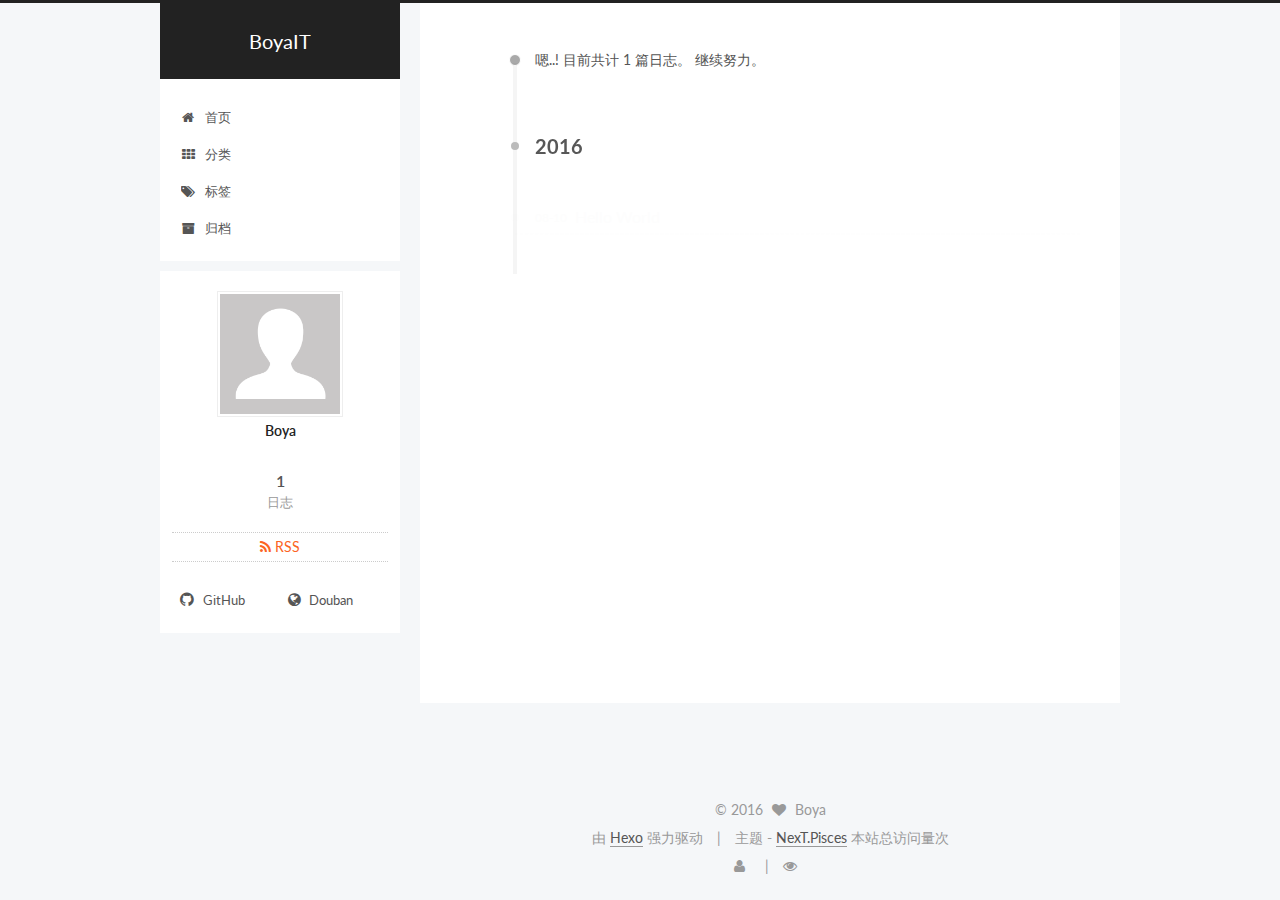
==== commit 05e64832: "Site updated: 2016-08-10 15:47:34" ====
--- a/archives/index.html
+++ b/archives/index.html
@@ -395,7 +395,8 @@
 
     <footer id="footer" class="footer">
       <div class="footer-inner">
-        <div class="copyright" >
+        <script async src="https://dn-lbstatics.qbox.me/busuanzi/2.3/busuanzi.pure.mini.js"></script>
+<div class="copyright" >
   
   &copy; 
   <span itemprop="copyrightYear">2016</span>
@@ -416,6 +417,9 @@
   </a>
 </div>
 
+<span id="busuanzi_container_site_pv">
+    本站总访问量<span id="busuanzi_value_site_pv"></span>次
+</span>
         
 
 <div class="busuanzi-count">
--- a/css/main.css
+++ b/css/main.css
@@ -1549,7 +1549,7 @@
   width: 4px;
   height: 4px;
   border-radius: 50%;
-  background: #608b90;
+  background: #ed6e8f;
 }
 .links-of-blogroll {
   font-size: 13px;
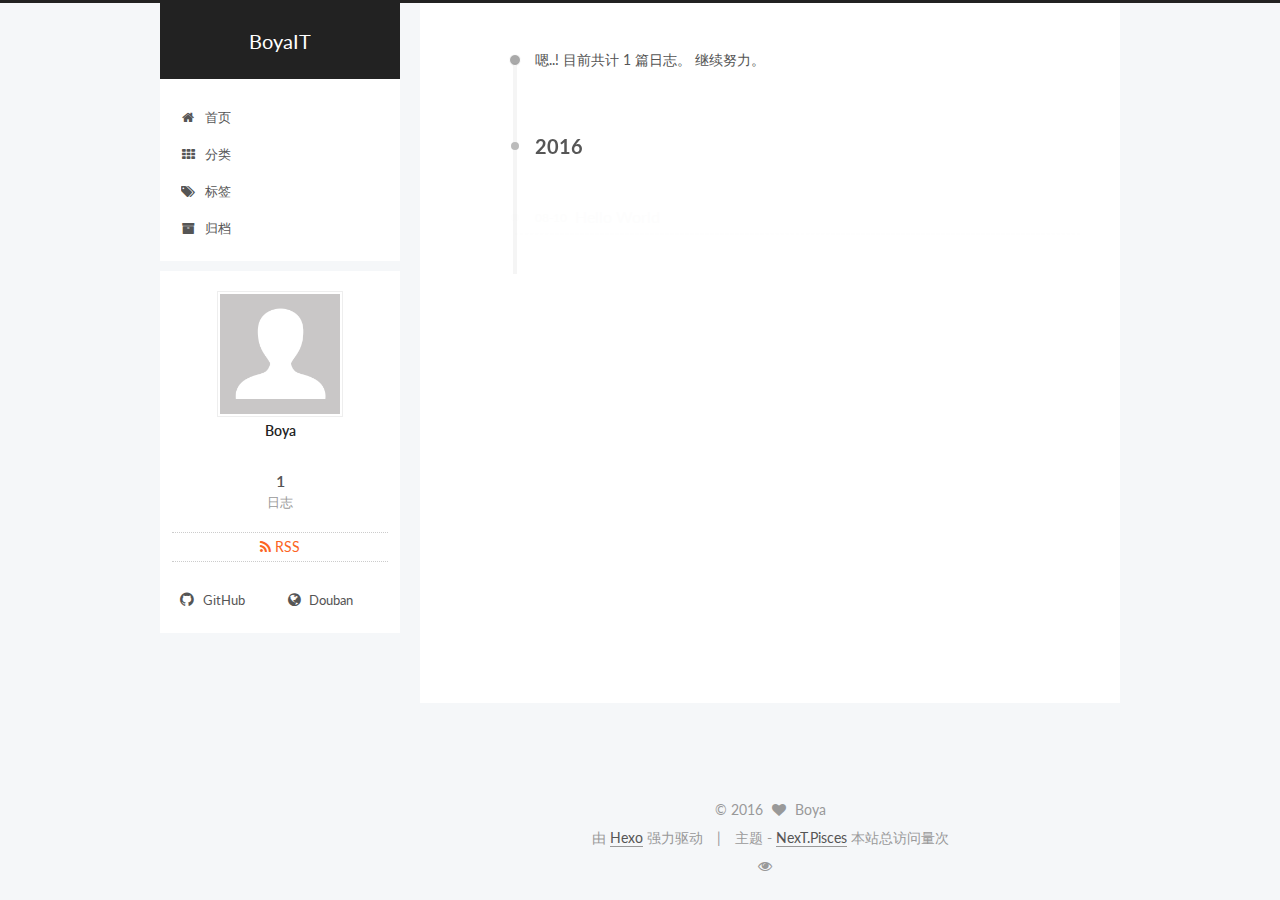
==== commit 251ae303: "Site updated: 2016-08-10 15:50:18" ====
--- a/archives/index.html
+++ b/archives/index.html
@@ -426,8 +426,6 @@
 
   <script async src="https://dn-lbstatics.qbox.me/busuanzi/2.3/busuanzi.pure.mini.js"></script>
 
-  
-    <span class="site-uv"><i class="fa fa-user"></i><span class="busuanzi-value" id="busuanzi_value_site_uv"></span></span>
   
 
   
--- a/css/main.css
+++ b/css/main.css
@@ -1549,7 +1549,7 @@
   width: 4px;
   height: 4px;
   border-radius: 50%;
-  background: #ed6e8f;
+  background: #ffff57;
 }
 .links-of-blogroll {
   font-size: 13px;
@@ -2067,13 +2067,6 @@
 .page-pv .busuanzi-value {
   margin: 0 5px;
 }
-.site-uv {
-  margin-right: 10px;
-}
-.site-uv::after {
-  content: "|";
-  padding-left: 10px;
-}
 .use-motion .post {
   opacity: 0;
 }
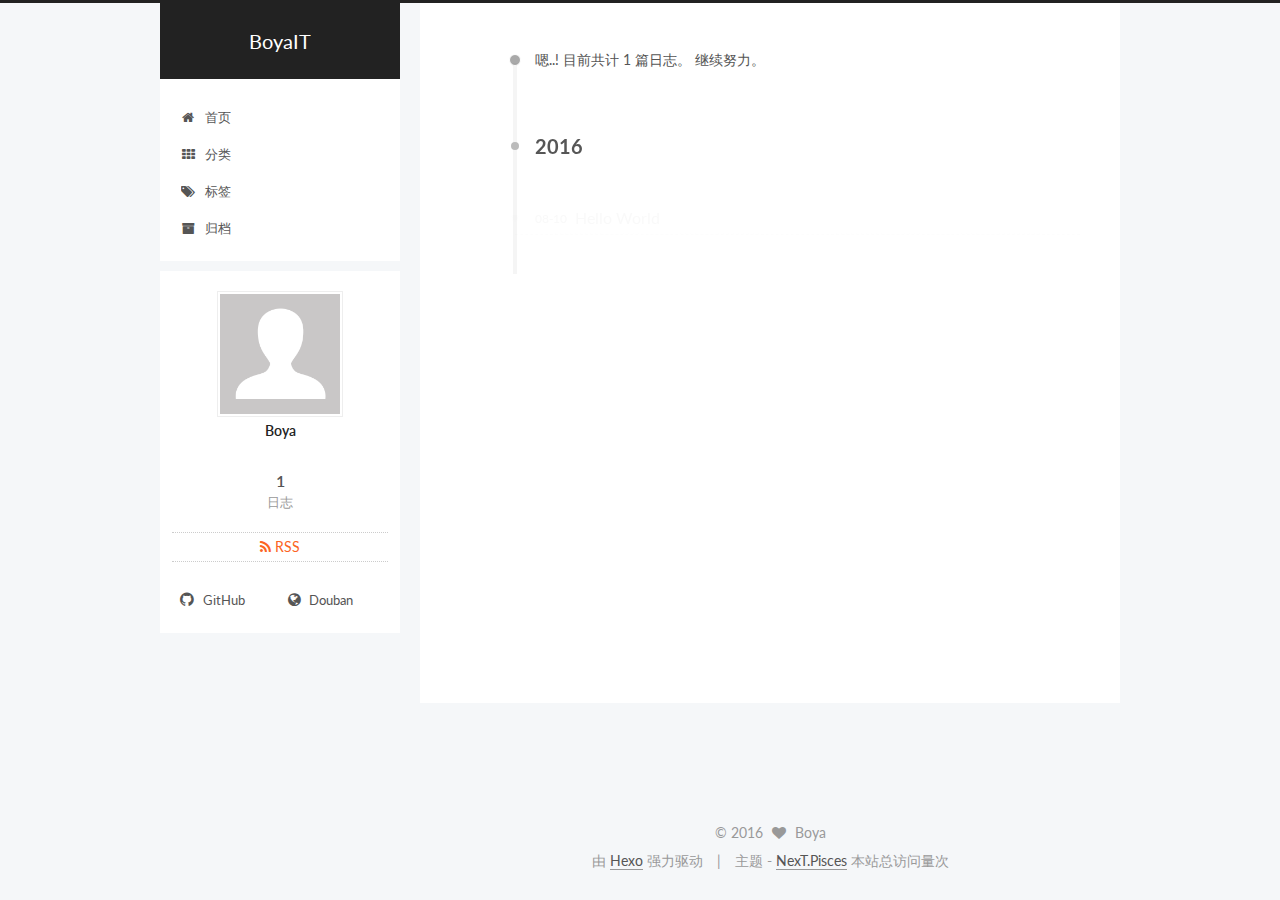
==== commit 5c0326b1: "Site updated: 2016-08-10 15:51:21" ====
--- a/archives/index.html
+++ b/archives/index.html
@@ -428,8 +428,6 @@
 
   
 
-  
-    <span class="site-pv"><i class="fa fa-eye"></i><span class="busuanzi-value" id="busuanzi_value_site_pv"></span></span>
   
   
 </div>
--- a/css/main.css
+++ b/css/main.css
@@ -1549,7 +1549,7 @@
   width: 4px;
   height: 4px;
   border-radius: 50%;
-  background: #ffff57;
+  background: #9e306e;
 }
 .links-of-blogroll {
   font-size: 13px;
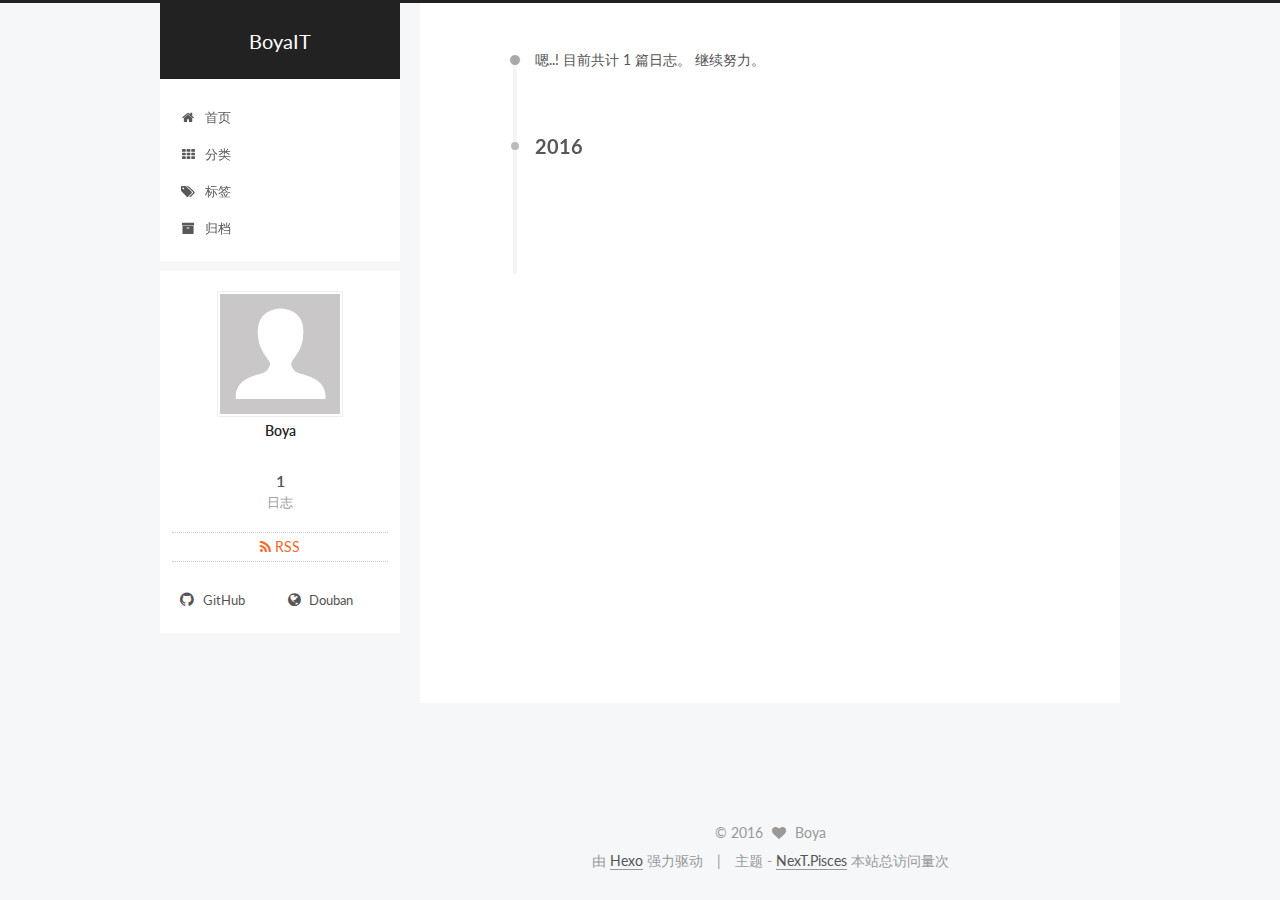
==== commit 1c9ead8e: "Site updated: 2016-08-10 15:54:18" ====
--- a/archives/index.html
+++ b/archives/index.html
@@ -395,8 +395,7 @@
 
     <footer id="footer" class="footer">
       <div class="footer-inner">
-        <script async src="https://dn-lbstatics.qbox.me/busuanzi/2.3/busuanzi.pure.mini.js"></script>
-<div class="copyright" >
+        <div class="copyright" >
   
   &copy; 
   <span itemprop="copyrightYear">2016</span>
@@ -420,6 +419,7 @@
 <span id="busuanzi_container_site_pv">
     本站总访问量<span id="busuanzi_value_site_pv"></span>次
 </span>
+<script async src="https://dn-lbstatics.qbox.me/busuanzi/2.3/busuanzi.pure.mini.js"></script>
         
 
 <div class="busuanzi-count">
--- a/css/main.css
+++ b/css/main.css
@@ -1549,7 +1549,7 @@
   width: 4px;
   height: 4px;
   border-radius: 50%;
-  background: #9e306e;
+  background: #8a3b4b;
 }
 .links-of-blogroll {
   font-size: 13px;
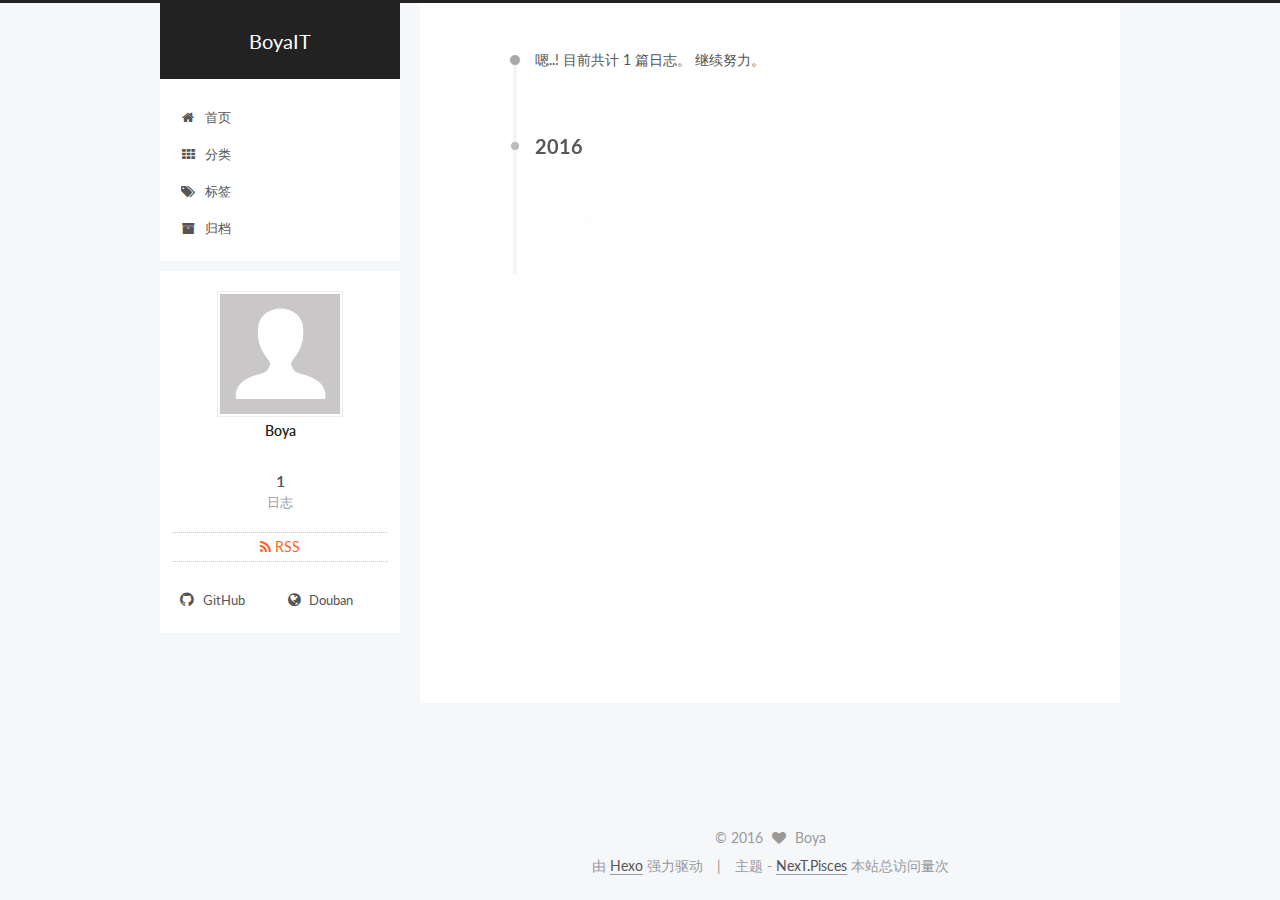
==== commit 2b6193e4: "Site updated: 2016-08-10 16:00:05" ====
--- a/archives/index.html
+++ b/archives/index.html
@@ -421,18 +421,6 @@
 </span>
 <script async src="https://dn-lbstatics.qbox.me/busuanzi/2.3/busuanzi.pure.mini.js"></script>
         
-
-<div class="busuanzi-count">
-
-  <script async src="https://dn-lbstatics.qbox.me/busuanzi/2.3/busuanzi.pure.mini.js"></script>
-
-  
-
-  
-  
-</div>
-
-
 
         
       </div>
--- a/css/main.css
+++ b/css/main.css
@@ -1549,7 +1549,7 @@
   width: 4px;
   height: 4px;
   border-radius: 50%;
-  background: #8a3b4b;
+  background: #4f4725;
 }
 .links-of-blogroll {
   font-size: 13px;
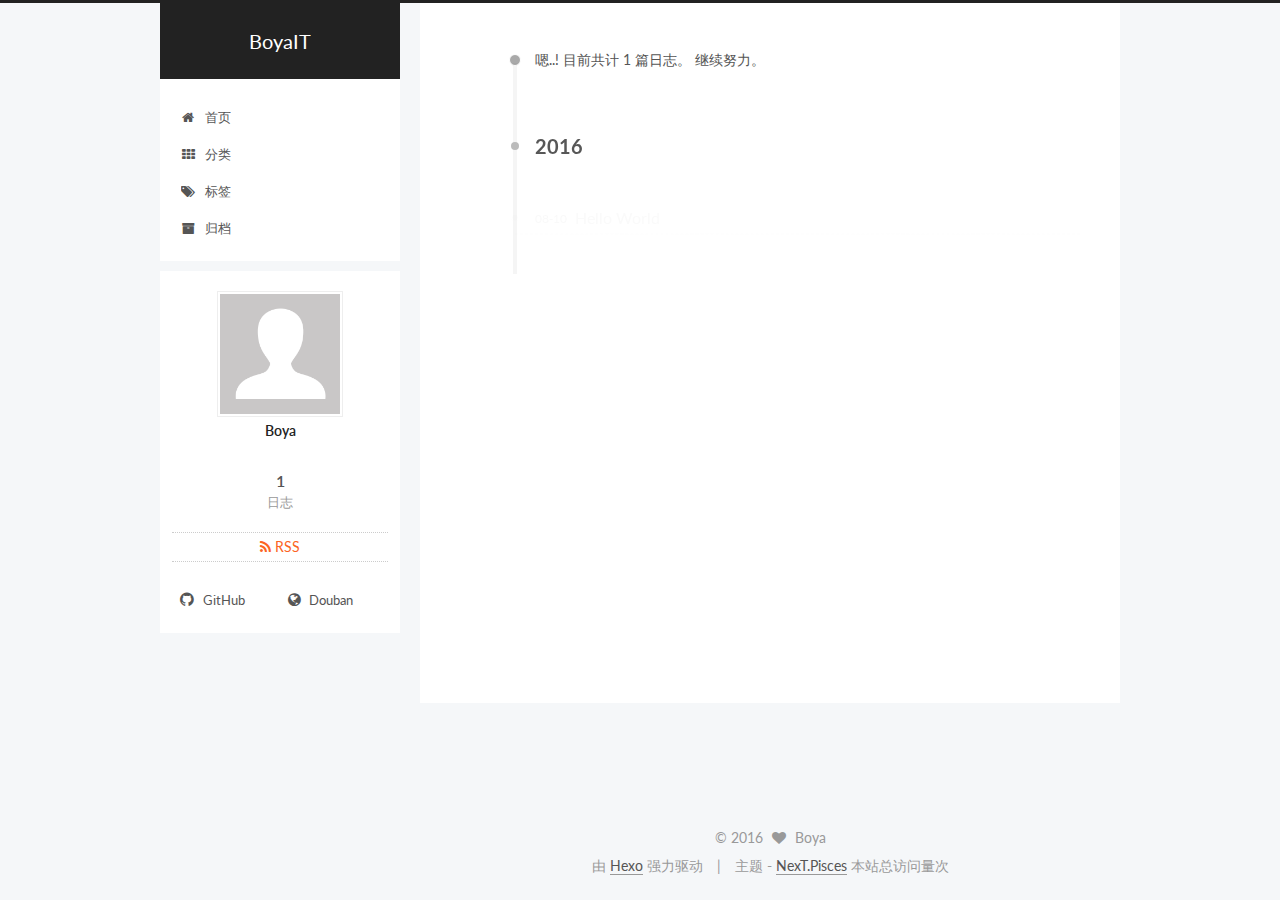
==== commit c9227201: "Site updated: 2016-08-10 16:01:52" ====
--- a/archives/index.html
+++ b/archives/index.html
@@ -415,10 +415,11 @@
     NexT.Pisces
   </a>
 </div>
-
-<span id="busuanzi_container_site_pv">
-    本站总访问量<span id="busuanzi_value_site_pv"></span>次
-</span>
+<div class="theme-info">
+	<span id="busuanzi_container_site_pv">
+		本站总访问量<span id="busuanzi_value_site_pv"></span>次
+	</span>
+</div>
 <script async src="https://dn-lbstatics.qbox.me/busuanzi/2.3/busuanzi.pure.mini.js"></script>
         
 
--- a/css/main.css
+++ b/css/main.css
@@ -1549,7 +1549,7 @@
   width: 4px;
   height: 4px;
   border-radius: 50%;
-  background: #4f4725;
+  background: #21ffe5;
 }
 .links-of-blogroll {
   font-size: 13px;
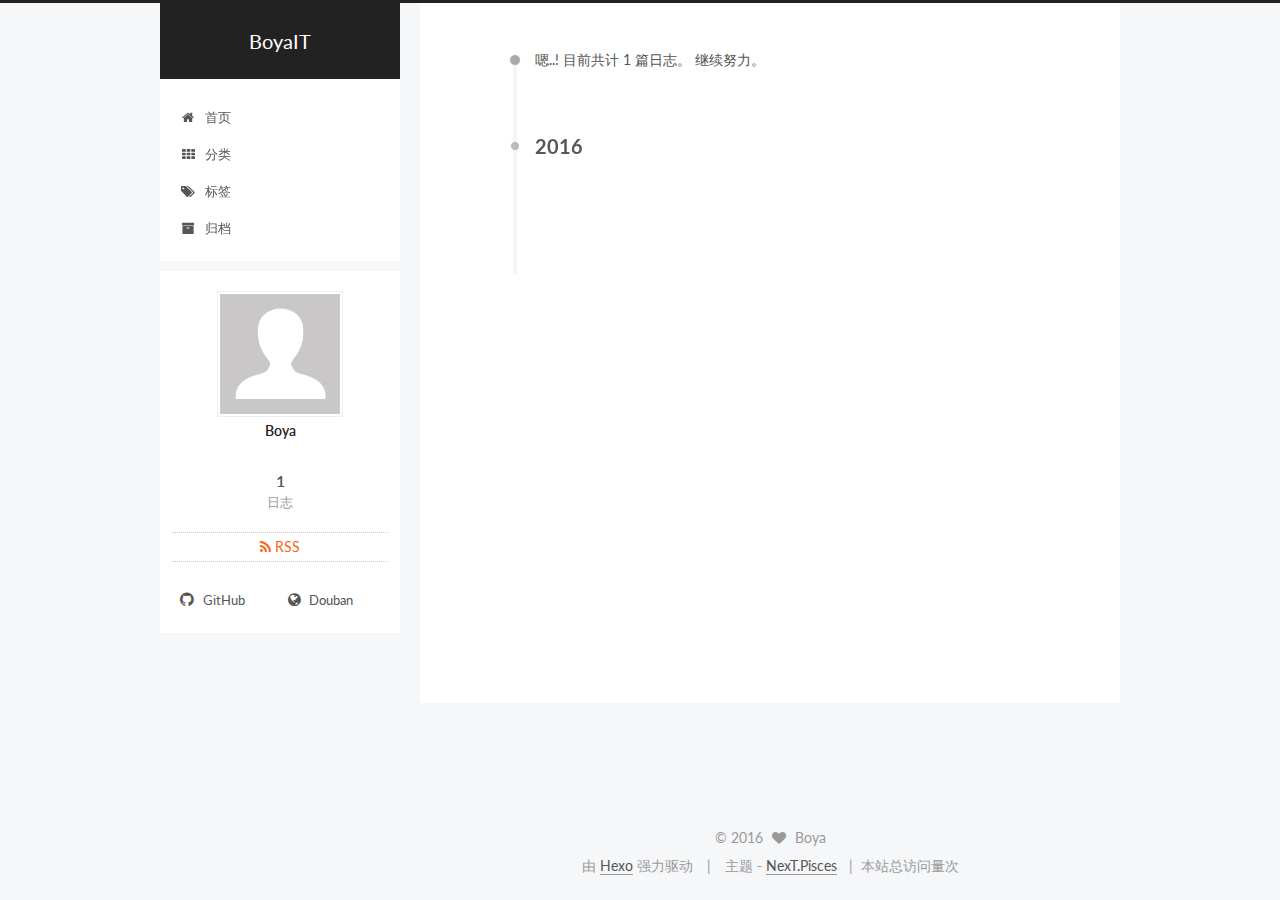
==== commit e457872f: "Site updated: 2016-08-10 16:03:29" ====
--- a/archives/index.html
+++ b/archives/index.html
@@ -417,7 +417,7 @@
 </div>
 <div class="theme-info">
 	<span id="busuanzi_container_site_pv">
-		本站总访问量<span id="busuanzi_value_site_pv"></span>次
+		  &nbsp; | &nbsp;本站总访问量<span id="busuanzi_value_site_pv"></span>次
 	</span>
 </div>
 <script async src="https://dn-lbstatics.qbox.me/busuanzi/2.3/busuanzi.pure.mini.js"></script>
--- a/css/main.css
+++ b/css/main.css
@@ -1549,7 +1549,7 @@
   width: 4px;
   height: 4px;
   border-radius: 50%;
-  background: #21ffe5;
+  background: #9830a7;
 }
 .links-of-blogroll {
   font-size: 13px;
